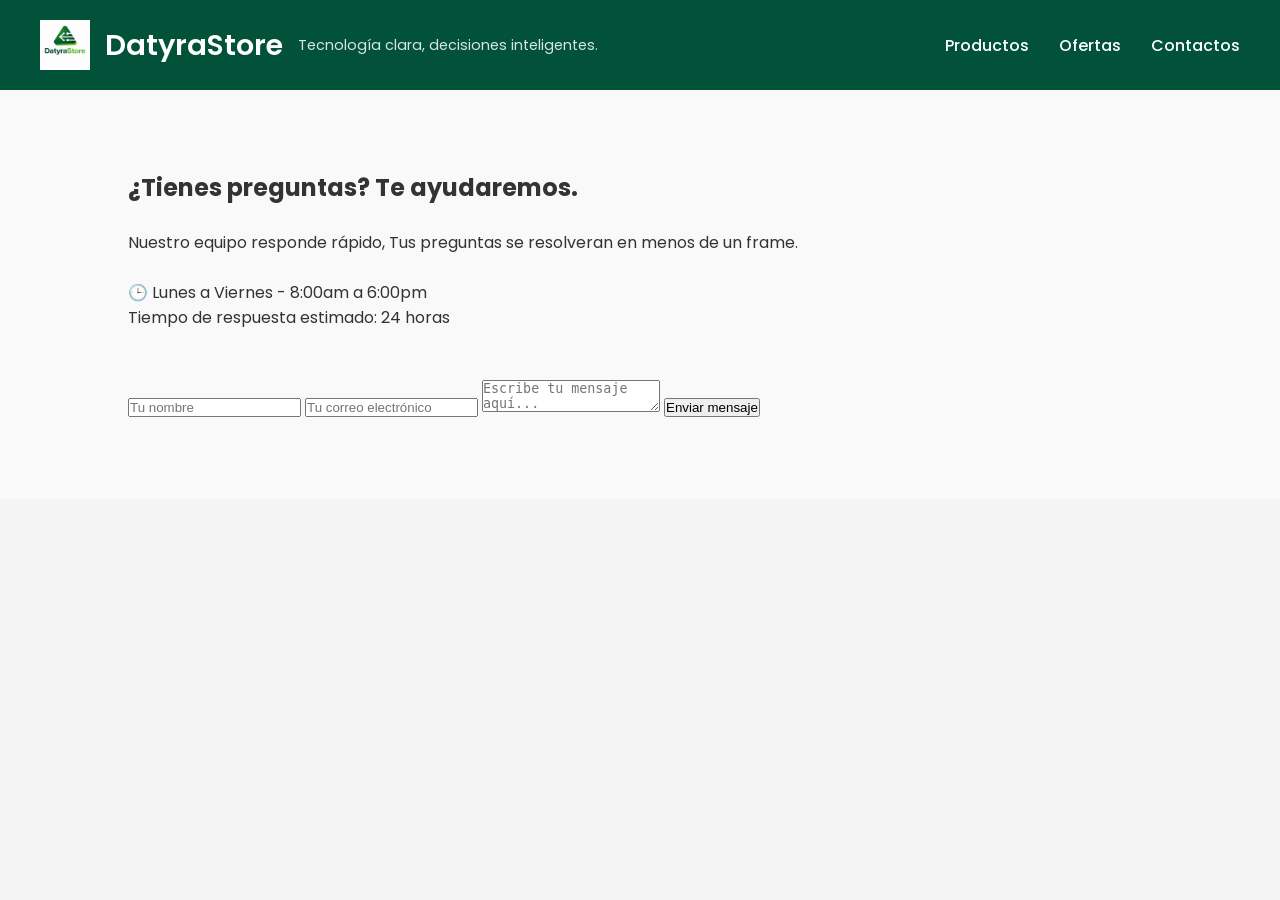
==== Pages/contactos/Contactos.html @ 9821462d "Contactos estilizado y formulario" ====
<!DOCTYPE html>
<html lang="en">
<head>
    <meta charset="UTF-8">
    <meta name="viewport" content="width=device-width, initial-scale=1.0">
    <title>Contactos</title>
    <link rel="stylesheet" href="Contactos.css">
    <link href="https://fonts.googleapis.com/css2?family=Poppins:wght@400;600&display=swap" rel="stylesheet">
    <link rel="stylesheet" href="https://cdnjs.cloudflare.com/ajax/libs/font-awesome/6.5.1/css/all.min.css">
    <title>Contactos</title>
</head>
<body>
    <header class="main-header">
        <div class="logo-container">
            <img src="../../Assets_proyect/Images_Proyect/Logos/DatyraLogo.jpeg" alt="Logo de DatyraStore" class="logo">
            <h1 class="site-name">DatyraStore</h1>
            <h2 class="site-tagline">Tecnología clara, decisiones inteligentes.</h2>
        </div>

        <nav class="main-nav">
            <ul>
                <li><a href="../../productos/Productos.html">Productos</a></li>
                <li><a href="../../ofertas/Ofertas.html">Ofertas</a></li>
                <li><a href="../../contactos/Contactos.html">Contactos</a></li>
            </ul>
        </nav>
    </header>
<section class="contact-section">
  <div class="contact-container">
    
    <div class="contact-info">
      <h1></h1>
      <h2>¿Tienes preguntas? Te ayudaremos.</h2> <br>
      <p>Nuestro equipo responde rápido, Tus preguntas se resolveran en menos de un frame.</p>
      <br>
      <div class="info-item">
        <span>🕒</span> Lunes a Viernes - 8:00am a 6:00pm
      </div>

      <p class="response-time">Tiempo de respuesta estimado: 24 horas</p>
    </div>
    <a href="https://facebook.com/" target="_blank"><i></i></a>

    <div class="contact-form">
      <form>
        <input type="text" placeholder="Tu nombre" required>
        <input type="email" placeholder="Tu correo electrónico" required>
        <textarea placeholder="Escribe tu mensaje aquí..." required></textarea>
        <button type="submit">Enviar mensaje</button>
      </form>
    </div>

  </div>
</section>
</body>
</html>
---- Pages/contactos/Contactos.css ----
* {
    box-sizing: border-box;
    margin: 0;
    padding: 0;
}

body {
    font-family: 'Poppins', sans-serif;
    background-color: #f4f4f4;
    color: #333;
}

/* HEADER */
.main-header {
    display: flex;
    justify-content: space-between;
    align-items: center;
    padding: 20px 40px;
    background-color: #02523a;  
}

.logo-container {
    display: flex;
    align-items: center;
    gap: 15px;
    color: #fff;
}

.logo {
    height: 50px;
}

.site-name {
    font-size: 1.8rem;
    font-weight: 600;
}

.site-tagline {
    font-size: 0.9rem;
    font-weight: 400;
    opacity: 0.85;
}

/* NAV */
.main-nav ul {
    list-style: none;
    display: flex;
    gap: 30px;
}

.main-nav a {
    text-decoration: none;
    color: #fff;
    font-weight: 500;
}

.main-nav a:hover {
    color: #22c55e; /* verde Datyra */
}

/* FOOTER */
.main-footer {
    background-color: #011b0f;
    color: #fff;
    text-align: center;
    padding: 20px;
    margin-top: 40px;
}

.main-footer a {
    color: #22c55e;
    text-decoration: none;
}
.contact-section{
    padding: 80px 10%;
    background-color: #f9f9f9;
}
.contact-container{
    display: flex;
    flex-wrap: wrap;
    gap: 50px;
    justify-content: space-between;
}
.contact-info{
    flex: 1;
    min-width: 300px;
}
.footer {
  background-color: #111;
  color: #fff;
  padding: 60px 10% 20px;
}

.footer-container {
  display: flex;
  flex-wrap: wrap;
  justify-content: space-between;
  gap: 40px;
}

.footer-col {
  flex: 1;
  min-width: 200px;
}

.footer-col h3,
.footer-col h4 {
  margin-bottom: 15px;
}

.footer-col ul {
  list-style: none;
  padding: 0;
}
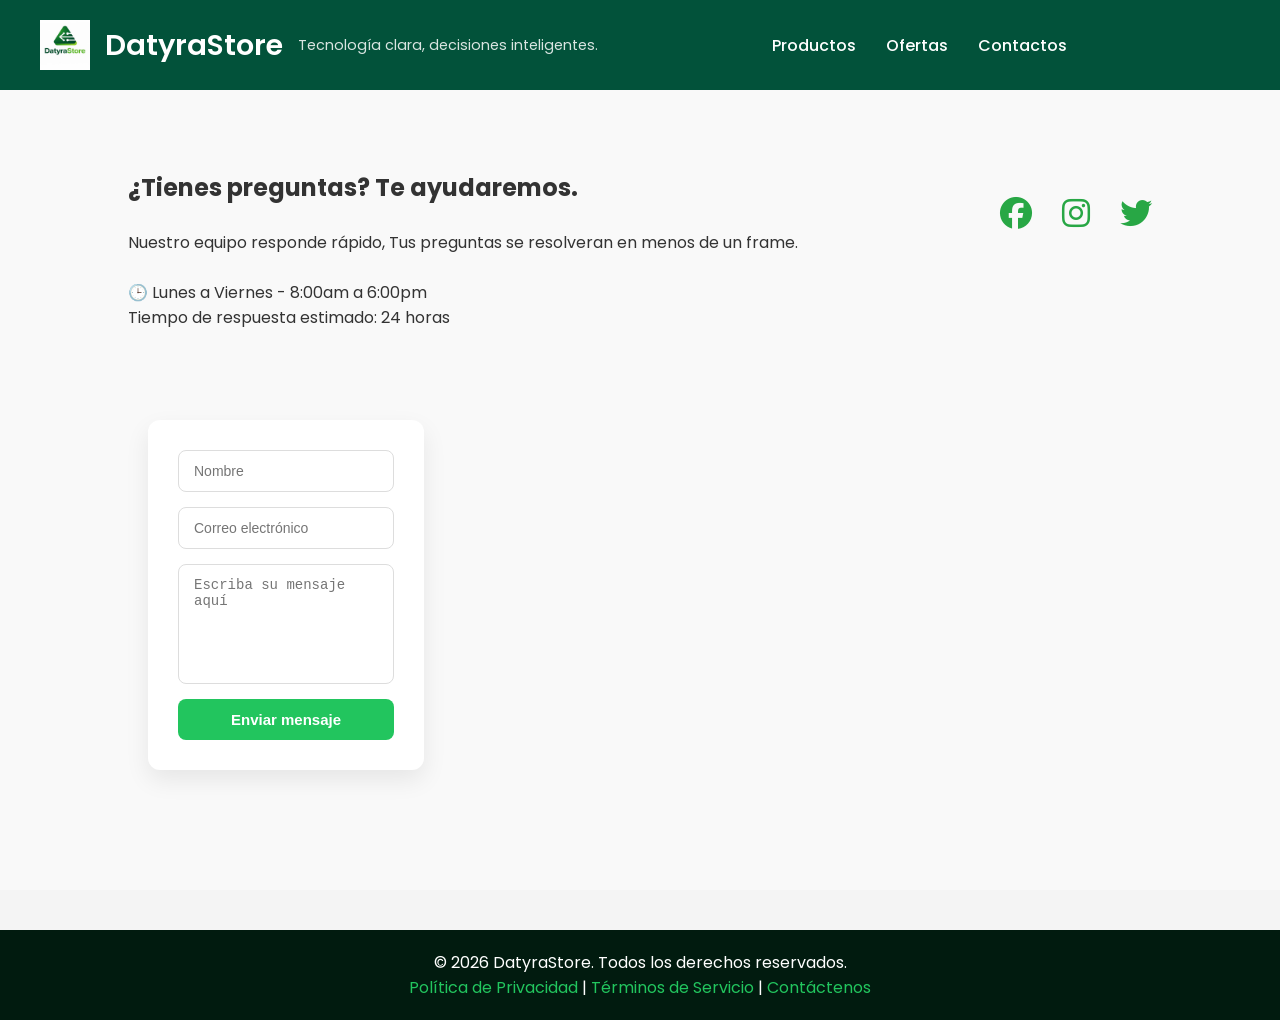
==== commit 8c8b891e: "mejora visual de formulario, footer agregado" ====
--- a/Pages/contactos/Contactos.html
+++ b/Pages/contactos/Contactos.html
@@ -18,11 +18,10 @@
         </div>
 
         <nav class="main-nav">
-            <ul>
-                <li><a href="../../productos/Productos.html">Productos</a></li>
-                <li><a href="../../ofertas/Ofertas.html">Ofertas</a></li>
-                <li><a href="../../contactos/Contactos.html">Contactos</a></li>
-            </ul>
+        <ul><a href="/Pages/Productos/Dispositivos/Dispositivos.html">Productos</a></ul>
+        <ul><a href="/Pages/Ofertas/Ofertas.html">Ofertas</a></ul>
+        <ul><a href="/Pages/Contactos/Contactos.html">Contactos</a></ul>
+
         </nav>
     </header>
 <section class="contact-section">
@@ -39,18 +38,27 @@
 
       <p class="response-time">Tiempo de respuesta estimado: 24 horas</p>
     </div>
-    <a href="https://facebook.com/" target="_blank"><i></i></a>
+    <div class="social-icons">
+    <a href="https://facebook.com/" target="_blank"><i class="fab fa-facebook"></i></a>
+    <a href="https://instagram.com/" target="_blank"><i class="fab fa-instagram"></i></a>
+    <a href="https://twitter.com/" target="_blank"><i class="fab fa-twitter"></i></a>
+    </div>
 
     <div class="contact-form">
       <form>
-        <input type="text" placeholder="Tu nombre" required>
-        <input type="email" placeholder="Tu correo electrónico" required>
-        <textarea placeholder="Escribe tu mensaje aquí..." required></textarea>
+        <input type="text" placeholder="Nombre" required>
+        <input type="email" placeholder="Correo electrónico" required>
+        <textarea placeholder="Escriba su mensaje aquí" required></textarea>
         <button type="submit">Enviar mensaje</button>
       </form>
     </div>
-
   </div>
 </section>
+    <footer class="main-footer">
+        <p>&copy; 2026 DatyraStore. Todos los derechos reservados.</p>
+        <p>
+        <a href="#">Política de Privacidad</a> | <a href="#">Términos de Servicio</a> | <a href="#">Contáctenos</a>
+        </p>
+</footer>
 </body>
 </html>
--- a/Pages/contactos/Contactos.css
+++ b/Pages/contactos/Contactos.css
@@ -42,9 +42,11 @@
 }
 
 /* NAV */
-.main-nav ul {
+.main-nav {
     list-style: none;
     display: flex;
+    justify-content: center;
+    margin: auto;
     gap: 30px;
 }
 
@@ -56,6 +58,86 @@
 
 .main-nav a:hover {
     color: #22c55e; /* verde Datyra */
+}
+.social-icons{
+    display: flex;
+    justify-content: center;
+    gap: 30px;
+    margin-top: 20px;
+}
+.social-icons a{
+    font-size: 32px;
+    color: #28a745;
+    transition: 0.3s;
+}
+.social-icons a :hover{
+    transform: scale(1.3);
+    color: #1e7e34;
+}
+.contact-form {
+  display: flex;
+  justify-content: center;
+  align-items: center;
+  padding: 40px 20px;
+}
+
+.contact-form form {
+  background: #ffffff;
+  padding: 30px;
+  width: 100%;
+  max-width: 500px;
+  border-radius: 12px;
+  box-shadow: 0 10px 25px rgba(0, 0, 0, 0.08);
+  display: flex;
+  flex-direction: column;
+  gap: 15px;
+}
+
+/* Inputs y textarea */
+.contact-form input,
+.contact-form textarea {
+  width: 100%;
+  padding: 12px 15px;
+  border: 1px solid #ddd;
+  border-radius: 8px;
+  font-size: 14px;
+  transition: all 0.3s ease;
+  outline: none;
+}
+
+/* Efecto focus */
+.contact-form input:focus,
+.contact-form textarea:focus {
+  border-color: #4f46e5;
+  box-shadow: 0 0 0 3px rgba(79, 70, 229, 0.15);
+}
+
+/* Textarea tamaño */
+.contact-form textarea {
+  resize: none;
+  min-height: 120px;
+}
+
+/* Botón */
+.contact-form button {
+  background: #22c55e;
+  color: white;
+  padding: 12px;
+  border: none;
+  border-radius: 8px;
+  font-size: 15px;
+  font-weight: 600;
+  cursor: pointer;
+  transition: all 0.3s ease;
+}
+
+.contact-form button:hover {
+  background: #4338ca;
+  transform: translateY(-2px);
+}
+
+.contact-form button:active {
+  transform: translateY(0);
 }
 
 /* FOOTER */
@@ -81,34 +163,12 @@
     gap: 50px;
     justify-content: space-between;
 }
-.contact-info{
-    flex: 1;
-    min-width: 300px;
+.contact-info a{
+    font-size: 22px;
+    margin-right: 15px;
+    color: #28a745;
 }
-.footer {
-  background-color: #111;
-  color: #fff;
-  padding: 60px 10% 20px;
-}
-
-.footer-container {
-  display: flex;
-  flex-wrap: wrap;
-  justify-content: space-between;
-  gap: 40px;
-}
-
-.footer-col {
-  flex: 1;
-  min-width: 200px;
-}
-
-.footer-col h3,
-.footer-col h4 {
-  margin-bottom: 15px;
-}
-
-.footer-col ul {
-  list-style: none;
-  padding: 0;
+.contact-info a :hover{
+    color: #1e7e34;
+    transform: scale(1.2);
 }
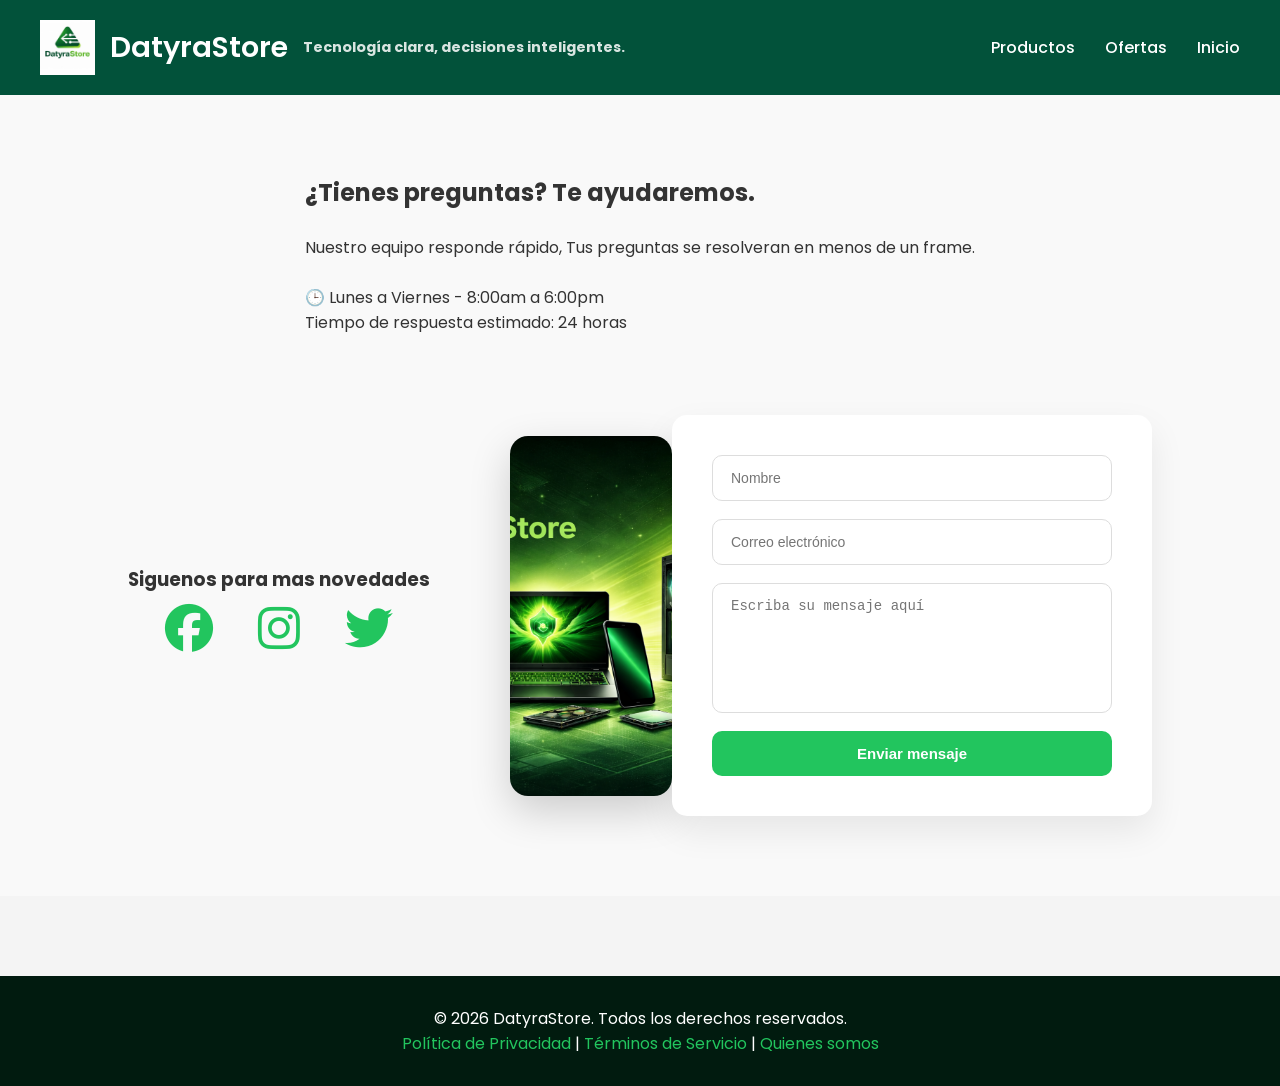
==== commit f9262be7: "finalizacion de contacto y edicion de terminos y privacidad" ====
--- a/Pages/contactos/Contactos.html
+++ b/Pages/contactos/Contactos.html
@@ -20,7 +20,7 @@
         <nav class="main-nav">
         <ul><a href="/Pages/Productos/Dispositivos/Dispositivos.html">Productos</a></ul>
         <ul><a href="/Pages/Ofertas/Ofertas.html">Ofertas</a></ul>
-        <ul><a href="/Pages/Contactos/Contactos.html">Contactos</a></ul>
+        <ul><a href="/Index.html">Inicio</a></ul>
 
         </nav>
     </header>
@@ -38,13 +38,20 @@
 
       <p class="response-time">Tiempo de respuesta estimado: 24 horas</p>
     </div>
+    <div>    <h3>Siguenos para mas novedades</h3>
     <div class="social-icons">
+    
     <a href="https://facebook.com/" target="_blank"><i class="fab fa-facebook"></i></a>
     <a href="https://instagram.com/" target="_blank"><i class="fab fa-instagram"></i></a>
     <a href="https://twitter.com/" target="_blank"><i class="fab fa-twitter"></i></a>
     </div>
+    </div>
+
 
     <div class="contact-form">
+      <section class="image-banner">
+       <img src="/Assets_proyect/Images_Proyect/Logos/ChatGPT Image 13 feb 2026, 04_11_37 p.m..png" alt="Banner" class="banner">
+      </section>
       <form>
         <input type="text" placeholder="Nombre" required>
         <input type="email" placeholder="Correo electrónico" required>
@@ -54,10 +61,12 @@
     </div>
   </div>
 </section>
+
+
     <footer class="main-footer">
         <p>&copy; 2026 DatyraStore. Todos los derechos reservados.</p>
         <p>
-        <a href="#">Política de Privacidad</a> | <a href="#">Términos de Servicio</a> | <a href="#">Contáctenos</a>
+        <a href="/Assets_proyect/Images_Proyect/Extras/PoliticasDePrivasidad.pdf">Política de Privacidad</a> | <a href="/Assets_proyect/Images_Proyect/Extras/terminos-y-condiciones.pdf">Términos de Servicio</a> | <a href="#">Quienes somos</a>
         </p>
 </footer>
 </body>
--- a/Pages/contactos/Contactos.css
+++ b/Pages/contactos/Contactos.css
@@ -1,3 +1,4 @@
+/* RESET */
 * {
     box-sizing: border-box;
     margin: 0;
@@ -10,13 +11,14 @@
     color: #333;
 }
 
-/* HEADER */
+/* ==== HEADER ==== */
+
 .main-header {
     display: flex;
     justify-content: space-between;
     align-items: center;
     padding: 20px 40px;
-    background-color: #02523a;  
+    background-color: #02523a;
 }
 
 .logo-container {
@@ -27,7 +29,7 @@
 }
 
 .logo {
-    height: 50px;
+    height: 55px;
 }
 
 .site-name {
@@ -37,16 +39,14 @@
 
 .site-tagline {
     font-size: 0.9rem;
-    font-weight: 400;
     opacity: 0.85;
 }
 
-/* NAV */
+/* ==== NAV ==== */
+
 .main-nav {
     list-style: none;
     display: flex;
-    justify-content: center;
-    margin: auto;
     gap: 30px;
 }
 
@@ -54,121 +54,193 @@
     text-decoration: none;
     color: #fff;
     font-weight: 500;
+    transition: 0.3s;
 }
 
 .main-nav a:hover {
-    color: #22c55e; /* verde Datyra */
-}
-.social-icons{
-    display: flex;
-    justify-content: center;
-    gap: 30px;
-    margin-top: 20px;
-}
-.social-icons a{
-    font-size: 32px;
-    color: #28a745;
-    transition: 0.3s;
-}
-.social-icons a :hover{
-    transform: scale(1.3);
-    color: #1e7e34;
-}
+    color: #22c55e;
+}
+
+/* ==== CONTACT SECTION ==== */
+
+.contact-section {
+    padding: 80px 10%;
+    background-color: #f9f9f9;
+}
+
+.contact-container {
+    display: flex;
+    justify-content: center;
+    align-items: center;
+    gap: 80px;
+    flex-wrap: wrap;
+}
+
+/* ==== FORM ==== */
+
 .contact-form {
-  display: flex;
-  justify-content: center;
-  align-items: center;
-  padding: 40px 20px;
+    flex: 1;
+    display: flex;
+    justify-content: center;
 }
 
 .contact-form form {
-  background: #ffffff;
-  padding: 30px;
-  width: 100%;
-  max-width: 500px;
-  border-radius: 12px;
-  box-shadow: 0 10px 25px rgba(0, 0, 0, 0.08);
-  display: flex;
-  flex-direction: column;
-  gap: 15px;
-}
-
-/* Inputs y textarea */
+    background: #ffffff;
+    padding: 40px;
+    width: 100%;
+    max-width: 480px;
+    border-radius: 15px;
+    box-shadow: 0 15px 35px rgba(0, 0, 0, 0.08);
+    display: flex;
+    flex-direction: column;
+    gap: 18px;
+}
+
 .contact-form input,
 .contact-form textarea {
-  width: 100%;
-  padding: 12px 15px;
-  border: 1px solid #ddd;
-  border-radius: 8px;
-  font-size: 14px;
-  transition: all 0.3s ease;
-  outline: none;
-}
-
-/* Efecto focus */
+    width: 100%;
+    padding: 14px 18px;
+    border: 1px solid #ddd;
+    border-radius: 10px;
+    font-size: 14px;
+    outline: none;
+    transition: 0.3s;
+}
+
 .contact-form input:focus,
 .contact-form textarea:focus {
-  border-color: #4f46e5;
-  box-shadow: 0 0 0 3px rgba(79, 70, 229, 0.15);
-}
-
-/* Textarea tamaño */
+    border-color: #22c55e;
+    box-shadow: 0 0 0 3px rgba(34, 197, 94, 0.15);
+}
+
 .contact-form textarea {
-  resize: none;
-  min-height: 120px;
-}
-
-/* Botón */
+    resize: none;
+    min-height: 130px;
+}
+
 .contact-form button {
-  background: #22c55e;
-  color: white;
-  padding: 12px;
-  border: none;
-  border-radius: 8px;
-  font-size: 15px;
-  font-weight: 600;
-  cursor: pointer;
-  transition: all 0.3s ease;
+    background: #22c55e;
+    color: white;
+    padding: 14px;
+    border: none;
+    border-radius: 10px;
+    font-size: 15px;
+    font-weight: 600;
+    cursor: pointer;
+    transition: 0.3s;
 }
 
 .contact-form button:hover {
-  background: #4338ca;
-  transform: translateY(-2px);
-}
-
-.contact-form button:active {
-  transform: translateY(0);
-}
-
-/* FOOTER */
+    background: #16a34a;
+    transform: translateY(-3px);
+}
+
+/* ==== IMAGE ==== */
+
+.image-banner {
+    flex: 1;
+    display: flex;
+    justify-content: center;
+    align-items: center;
+}
+
+.banner {
+    width: 100%;
+    max-width: 520px;
+    height: 360px;
+    border-radius: 18px;
+    box-shadow: 0 15px 40px rgba(0,0,0,0.18);
+    object-fit: cover;
+    transition: transform 0.6s ease;
+}
+
+.banner:hover {
+    transform: rotate(6deg) scale(1.07);
+}
+
+/* ==== SOCIAL SECTION ==== */
+
+.social-section {
+    display: flex;
+    flex-direction: column;
+    align-items: center;
+    margin-top: 70px;
+    text-align: center;
+}
+
+.social-section h3 {
+    font-size: 1.4rem;
+    margin-bottom: 25px;
+    color: #02523a;
+}
+
+.social-icons {
+    display: flex;
+    justify-content: center;
+    gap: 45px;
+}
+
+.social-icons a {
+    font-size: 48px;
+    color: #22c55e;
+    transition: 0.3s ease;
+}
+
+.social-icons a:hover {
+    transform: scale(1.4);
+    color: #16a34a;
+}
+
+/* ==== FOOTER ==== */
+
 .main-footer {
     background-color: #011b0f;
     color: #fff;
     text-align: center;
-    padding: 20px;
-    margin-top: 40px;
+    padding: 30px;
+    margin-top: 80px;
 }
 
 .main-footer a {
     color: #22c55e;
     text-decoration: none;
 }
-.contact-section{
-    padding: 80px 10%;
-    background-color: #f9f9f9;
-}
-.contact-container{
-    display: flex;
-    flex-wrap: wrap;
-    gap: 50px;
-    justify-content: space-between;
-}
-.contact-info a{
-    font-size: 22px;
-    margin-right: 15px;
-    color: #28a745;
-}
-.contact-info a :hover{
-    color: #1e7e34;
-    transform: scale(1.2);
-}+
+.main-footer a:hover {
+    text-decoration: underline;
+}
+
+/* ==== RESPONSIVE ==== */
+
+@media (max-width: 768px) {
+
+    .contact-container {
+        flex-direction: column;
+        text-align: center;
+        gap: 40px;
+    }
+
+    .banner {
+        max-width: 95%;
+        height: auto;
+        transform: none;
+    }
+
+    .main-header {
+        flex-direction: column;
+        gap: 15px;
+        text-align: center;
+    }
+
+    .main-nav {
+        justify-content: center;
+    }
+
+    .social-icons {
+        gap: 30px;
+    }
+
+    .social-icons a {
+        font-size: 40px;
+    }
+}
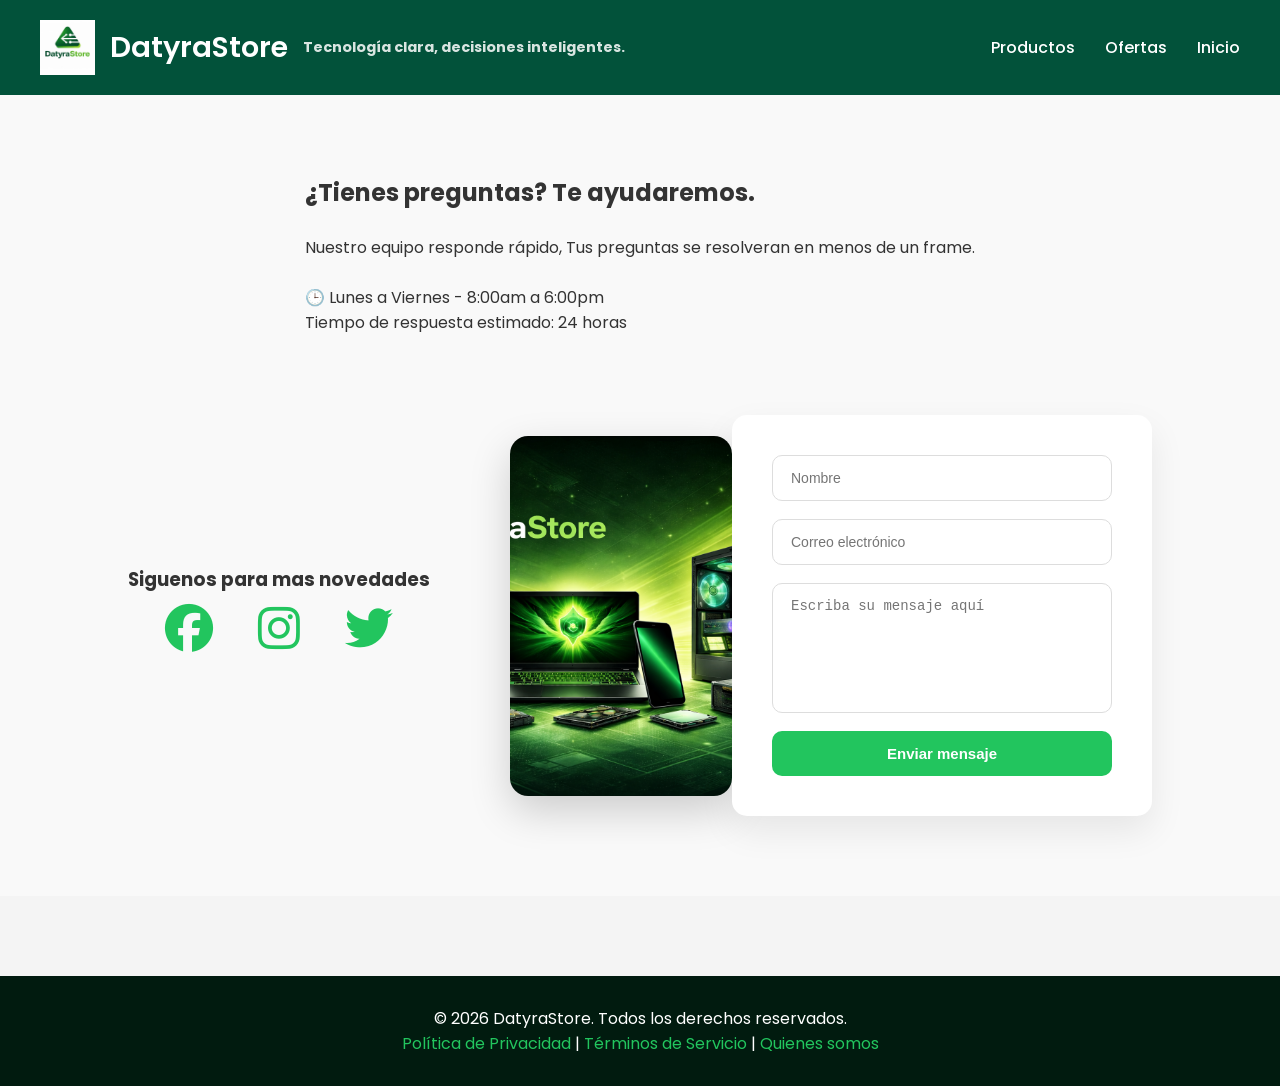
==== commit 582cd4fd: "docs: documenta la estructura del HTML de contactos para mejorar la organización del codigo" ====
--- a/Pages/contactos/Contactos.html
+++ b/Pages/contactos/Contactos.html
@@ -1,32 +1,40 @@
 <!DOCTYPE html>
 <html lang="en">
 <head>
+  <!-- Metadatos y enlaces a estilos -->
     <meta charset="UTF-8">
     <meta name="viewport" content="width=device-width, initial-scale=1.0">
     <title>Contactos</title>
+    <!-- Archivo de estilos -->
     <link rel="stylesheet" href="Contactos.css">
+    <!-- Fuentes e iconos -->
     <link href="https://fonts.googleapis.com/css2?family=Poppins:wght@400;600&display=swap" rel="stylesheet">
+    <!-- Iconos de Font Awesome para redes sociales -->
     <link rel="stylesheet" href="https://cdnjs.cloudflare.com/ajax/libs/font-awesome/6.5.1/css/all.min.css">
     <title>Contactos</title>
 </head>
 <body>
+  <!-- Encabezado principal con logo y navegación -->
     <header class="main-header">
+
         <div class="logo-container">
             <img src="../../Assets_proyect/Images_Proyect/Logos/DatyraLogo.jpeg" alt="Logo de DatyraStore" class="logo">
             <h1 class="site-name">DatyraStore</h1>
             <h2 class="site-tagline">Tecnología clara, decisiones inteligentes.</h2>
         </div>
-
+        <!-- Navegación principal -->
         <nav class="main-nav">
         <ul><a href="/Pages/Productos/Dispositivos/Dispositivos.html">Productos</a></ul>
         <ul><a href="/Pages/Ofertas/Ofertas.html">Ofertas</a></ul>
         <ul><a href="/Index.html">Inicio</a></ul>
+        </nav>
 
-        </nav>
     </header>
+<!-- Sección de contacto con información y formulario -->
 <section class="contact-section">
   <div class="contact-container">
     
+    <!-- Información de contacto y redes sociales -->
     <div class="contact-info">
       <h1></h1>
       <h2>¿Tienes preguntas? Te ayudaremos.</h2> <br>
@@ -40,31 +48,35 @@
     </div>
     <div>    <h3>Siguenos para mas novedades</h3>
     <div class="social-icons">
-    
+    <!-- Iconos de redes sociales -->
     <a href="https://facebook.com/" target="_blank"><i class="fab fa-facebook"></i></a>
     <a href="https://instagram.com/" target="_blank"><i class="fab fa-instagram"></i></a>
     <a href="https://twitter.com/" target="_blank"><i class="fab fa-twitter"></i></a>
     </div>
     </div>
 
-
+    
     <div class="contact-form">
+      <!-- Banner de imagen -->
       <section class="image-banner">
        <img src="/Assets_proyect/Images_Proyect/Logos/ChatGPT Image 13 feb 2026, 04_11_37 p.m..png" alt="Banner" class="banner">
       </section>
       <form>
+        <!--Formulario de contacto-->
         <input type="text" placeholder="Nombre" required>
         <input type="email" placeholder="Correo electrónico" required>
         <textarea placeholder="Escriba su mensaje aquí" required></textarea>
+        <!-- Botón de envío -->
         <button type="submit">Enviar mensaje</button>
       </form>
     </div>
   </div>
 </section>
 
-
+     <!-- Pie de página -->
     <footer class="main-footer">
         <p>&copy; 2026 DatyraStore. Todos los derechos reservados.</p>
+        <!-- Enlaces a políticas de privacidad, términos de servicio y quiénes somos -->
         <p>
         <a href="/Assets_proyect/Images_Proyect/Extras/PoliticasDePrivasidad.pdf">Política de Privacidad</a> | <a href="/Assets_proyect/Images_Proyect/Extras/terminos-y-condiciones.pdf">Términos de Servicio</a> | <a href="#">Quienes somos</a>
         </p>
--- a/Pages/contactos/Contactos.css
+++ b/Pages/contactos/Contactos.css
@@ -1,4 +1,4 @@
-/* RESET */
+/* ==== RESET & BASE ==== */
 * {
     box-sizing: border-box;
     margin: 0;
@@ -11,7 +11,10 @@
     color: #333;
 }
 
-/* ==== HEADER ==== */
+/* ====
+   ENCABEZADO PRINCIPAL (HEADER)
+   Contiene el logo, nombre del sitio y navegación.
+   ==== */
 
 .main-header {
     display: flex;
@@ -20,54 +23,61 @@
     padding: 20px 40px;
     background-color: #02523a;
 }
-
+/* Contenedor del logo y nombre del sitio */
 .logo-container {
     display: flex;
     align-items: center;
     gap: 15px;
     color: #fff;
 }
-
+/* Imagen del logo */
 .logo {
     height: 55px;
 }
+/* Nombre principal del sitio */
 
 .site-name {
     font-size: 1.8rem;
     font-weight: 600;
 }
-
+/* Lema o descripción del sitio */
 .site-tagline {
     font-size: 0.9rem;
     opacity: 0.85;
 }
 
-/* ==== NAV ==== */
+/* ==== 
+   MENÚ DE NAVEGACIÓN
+   Enlaces principales del sitio web. 
+   ==== */
 
 .main-nav {
     list-style: none;
     display: flex;
     gap: 30px;
 }
-
+/* Estilo de los enlaces del menú */
 .main-nav a {
     text-decoration: none;
     color: #fff;
     font-weight: 500;
     transition: 0.3s;
 }
-
+/* Efecto al pasar el cursor */
 .main-nav a:hover {
     color: #22c55e;
 }
 
-/* ==== CONTACT SECTION ==== */
+/* ==== 
+   SECCIÓN DE CONTACTO
+   Área donde se muestran la imagen y el formulario.
+   ==== */
 
 .contact-section {
     padding: 80px 10%;
     background-color: #f9f9f9;
 }
-
+/* Contenedor principal que organiza la imagen y el formulario */
 .contact-container {
     display: flex;
     justify-content: center;
@@ -76,26 +86,30 @@
     flex-wrap: wrap;
 }
 
-/* ==== FORM ==== */
+/* ==== 
+   FORMULARIO DE CONTACTO
+   Campos de entrada para enviar mensajes al sitio.
+   ==== */
 
 .contact-form {
     flex: 1;
     display: flex;
     justify-content: center;
-}
-
+    min-width: 320px;
+}
+/* Caja visual del formulario */
 .contact-form form {
     background: #ffffff;
     padding: 40px;
     width: 100%;
-    max-width: 480px;
+    max-width: 420px;
     border-radius: 15px;
     box-shadow: 0 15px 35px rgba(0, 0, 0, 0.08);
     display: flex;
     flex-direction: column;
     gap: 18px;
 }
-
+/* Campos de entrada del formulario */
 .contact-form input,
 .contact-form textarea {
     width: 100%;
@@ -106,18 +120,18 @@
     outline: none;
     transition: 0.3s;
 }
-
+/* Estilo cuando el campo está activo */
 .contact-form input:focus,
 .contact-form textarea:focus {
     border-color: #22c55e;
     box-shadow: 0 0 0 3px rgba(34, 197, 94, 0.15);
 }
-
+/* Área de texto para mensajes */
 .contact-form textarea {
     resize: none;
     min-height: 130px;
 }
-
+/* Botón para enviar el formulario */
 .contact-form button {
     background: #22c55e;
     color: white;
@@ -129,13 +143,16 @@
     cursor: pointer;
     transition: 0.3s;
 }
-
+/* Efecto visual al pasar el cursor sobre el botón */
 .contact-form button:hover {
     background: #16a34a;
     transform: translateY(-3px);
 }
 
-/* ==== IMAGE ==== */
+/* ==== 
+   BANNER DE IMAGEN
+   Imagen de destaque en la sección de contacto.
+   ==== */
 
 .image-banner {
     flex: 1;
@@ -143,7 +160,7 @@
     justify-content: center;
     align-items: center;
 }
-
+/* Estilo de la imagen del banner */
 .banner {
     width: 100%;
     max-width: 520px;
@@ -153,12 +170,15 @@
     object-fit: cover;
     transition: transform 0.6s ease;
 }
-
+/* Efecto visual al pasar el cursor sobre la imagen */
 .banner:hover {
     transform: rotate(6deg) scale(1.07);
 }
 
-/* ==== SOCIAL SECTION ==== */
+/* ==== 
+   SECCIÓN SOCIAL
+   Enlaces a las redes sociales.
+   ==== */
 
 .social-section {
     display: flex;
@@ -167,31 +187,34 @@
     margin-top: 70px;
     text-align: center;
 }
-
+ /* Título de la sección social */
 .social-section h3 {
     font-size: 1.4rem;
     margin-bottom: 25px;
     color: #02523a;
 }
-
+/* Contenedor de los iconos sociales */
 .social-icons {
     display: flex;
     justify-content: center;
     gap: 45px;
 }
-
+/* Estilo de los iconos de redes sociales */
 .social-icons a {
     font-size: 48px;
     color: #22c55e;
     transition: 0.3s ease;
 }
-
+/* Efecto visual al pasar el cursor sobre los iconos sociales */
 .social-icons a:hover {
     transform: scale(1.4);
     color: #16a34a;
 }
 
-/* ==== FOOTER ==== */
+/* ==== 
+   PIE DE PÁGINA
+   Información de contacto y enlaces adicionales.
+   ==== */
 
 .main-footer {
     background-color: #011b0f;
@@ -200,18 +223,21 @@
     padding: 30px;
     margin-top: 80px;
 }
-
+/* Estilo de los enlaces en el pie de página */
 .main-footer a {
     color: #22c55e;
     text-decoration: none;
 }
-
+/* Efecto al pasar el cursor sobre los enlaces del pie de página */
 .main-footer a:hover {
     text-decoration: underline;
 }
 
-/* ==== RESPONSIVE ==== */
-
+/* ==== 
+   RESPONSIVE
+   Estilos para dispositivos móviles.
+   ==== */
+/* Ajustes para pantallas de hasta 768px de ancho */
 @media (max-width: 768px) {
 
     .contact-container {
